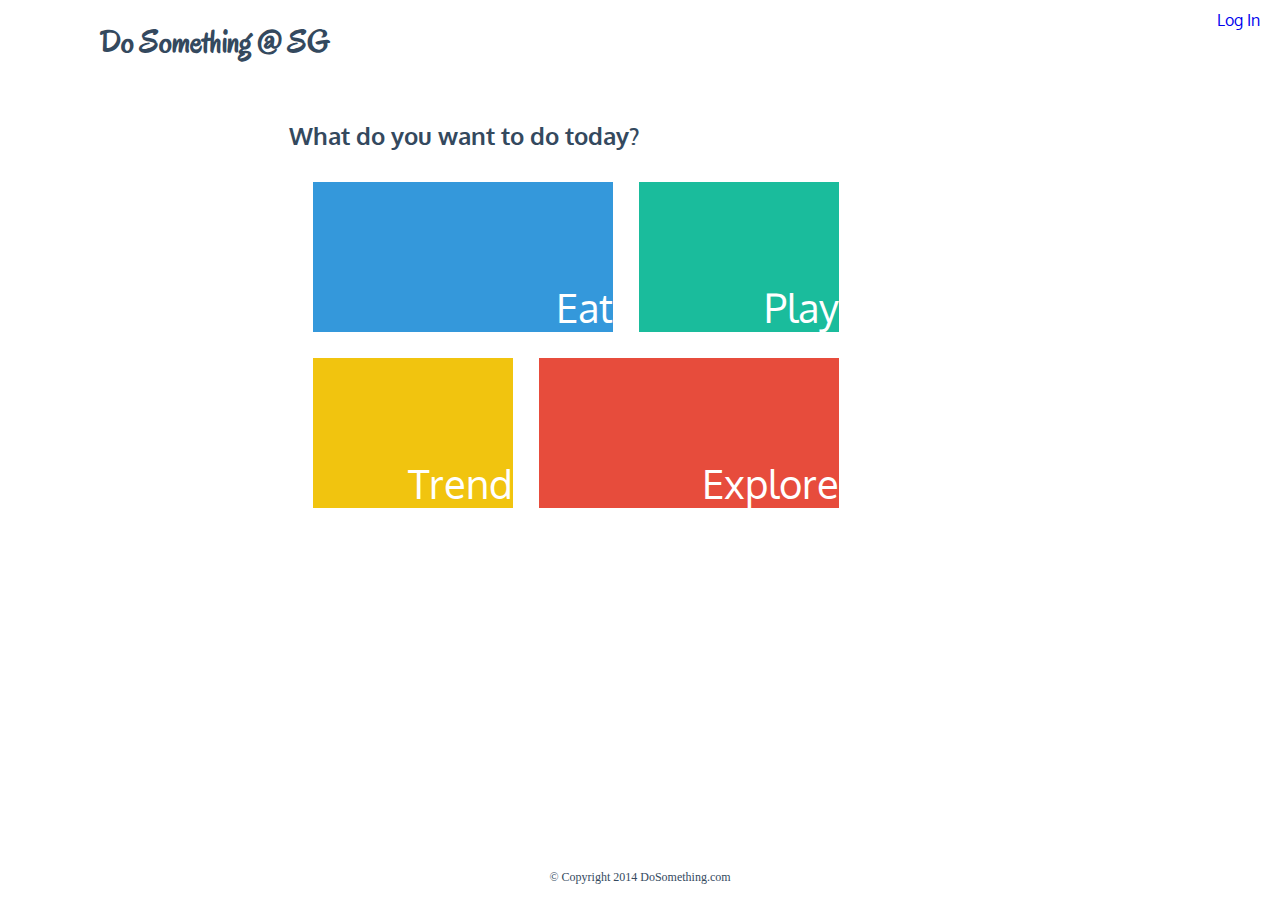
==== htdocs/index.html @ dcf3c5cd "html documents commit" ====
<!DOCTYPE html>
	<head>
		<meta charset= "UTF-8">
		<link rel = "stylesheet" href = "assets/css/styles.css"/>
		<link rel = "stylesheet" href = "assets/css/cells.css"/>
		<link rel="stylesheet" type="text/css" href="http://fonts.googleapis.com/css?family=Oxygen">
		<link rel="stylesheet" type="text/css" href="http://fonts.googleapis.com/css?family=Oregano">
		<title>Welcome to Do Something.sg</title>
	</head>
	<body>
		<script>
			window.fbAsyncInit = function() {
				FB.init({
				  appId      : '337876719693977',
				  xfbml      : true,
				  version    : 'v2.0'
				});
			};

			(function(d, s, id){
			 var js, fjs = d.getElementsByTagName(s)[0];
			 if (d.getElementById(id)) {return;}
			 js = d.createElement(s); js.id = id;
			 js.src = "https://connect.facebook.net/en_US/sdk.js";
			 fjs.parentNode.insertBefore(js, fjs);
			}(document, 'script', 'facebook-jssdk'));

			function checkLoginState() {
			  FB.getLoginStatus(function(response) {
			    statusChangeCallback(response);
			  });
			  console.log("hi");
			}
	    </script>
	    <div class = "login-banner">
	    	<div class = "login-btn">
	    		<a href = "www.google.com">Log In</a>
	    	</div>
	    </div>
<div class="fb-login-button" data-size="large" data-auto-logout-link="true" onlogin="checkLoginState();"></div>
		<div id = "body-wrapper">
			<section id = "home-header">
				<h1><span class = "home-logo">Do Something @ SG</span></h1>
			</section>
			<section id = "index-main">
				<div id="index-menu">
					<h2>What do you want to do today?</h2>
					
					<div class = "cell-container">
						
						<a href = "javascript:void(0)">
							<div class = "homecell eat">
								<div class = "cell-content">Eat</div>
							</div>
						</a>
						<a href = "javascript:void(0)">
							<div class = "homecell play">
								<div class = "cell-content">Play</div>
							</div>
						</a>
						<a href = "javascript:void(0)">
							<div class = "homecell trend">
								<div class = "cell-content">Trend</div>
							</div>
						</a>
						<a href = "javascript:void(0)">
							<div class = "homecell explore">
								<div class = "cell-content">Explore</div>
							</div>
						</a>
					</div>
				</div>	
			</section>
			<section class = "footer">
				<footer>&copy; Copyright 2014 DoSomething.com </footer>
			</section>			

		</div>

	</body>



</html>
---- htdocs/assets/css/styles.css ----
/*
Theme Name: Flat-Boxy
Description: Custom WP Theme for DoSmth
Version: 1;
Author: windsolace;
*/

/***************** Generic classes *****************/
html, body{
	font-family: 'Oxygen', serif;
	color: #34495E;
	position: absolute;
	height:100%;
	width: 100%;
	padding: 0;
	margin: 0;
}
h1{
	font-family: "Oregano", serif;
	position:absolute;
	width: 80%;
	left: 100px;
}
.center{
	text-align:center;
}
#body-wrapper{ 
	position: relative; /* Relative to html doc */
	min-height: 100%;
	overflow: auto; /* Make content conform to its size */
}
.btn-col{
	width:80%;
	position:relative;
	text-align:center;
	margin: 5px 5px 5px 5px;
	text-decoration:none;
	font-weight:bolder;
	color:white;
}
.btn-block{
	width:90%;
	height:30px;
	text-align:center;
	position:relative;
	border: 1px solid #3b5998;
	line-height:30px;
	background-color:#3b5998;
	border-radius:5px;
	transition: ease opacity 0.4s;
}
.btn-block:hover{
	opacity:0.6;
}
.btn-block:active{
	opacity:0.9;
}

span.fb-icon{
	background-image:url("../img/sprites/facebookIcon30x30.jpg");
	height:30px;
	width:30px;
	position:absolute;
	left:0px;
}
/***************** End Generic classes *****************/

/***************** .login *****************/
.login-banner{
	position:absolute;
	top:10px;
	width:100%;
	z-index:1;
}
.login-btn{
	margin: 0px 20px 0px 0px;
	text-align:right;
}
.login-btn a{
	text-decoration:none;
}

div.s-left{
	position:relative;
	float:left;
	width:60%;
	left:5%;
	margin-bottom:30px;
}
div.s-left h1{
	position:relative;
	left:10px;
}
div.s-right{
	position:fixed;
	float:right;
	top: 50px;
	right:5%;
	width:30%;
	background-color:#CCD6E0;
	border-radius:5px;
}
div.s-right h1{
	left:0px;
	position:relative;
	margin: 10px 0px 0px 0px;
	text-align:center;
	width:100%;
}
ul.login-btn-group{
	list-style-type:none;
	padding-left:10%;
	margin: 0px 0px 0px 0px;
}
.upper-container .description{
	padding: 0px 10px 10px 10px;
}

/***************** End .login *****************/

/***************** #header *****************/
#home-header{
	position:relative;
	width: 100%;
	height: 100px;
}
#header{
	position:absolute;
	width: 100%;
	height: 100px;
	background-color:#ECF0F1;
	margin-top: 0;
	top:0;
}
.site-title{
	width:70%;
}
/***************** End #header *****************/

/***************** #index-menu *****************/
/*#index-menu1{
	min-height:100px;
	max-width: 800px;
	margin: 15px 0 15px 0;
	text-align:center;
	margin-left:auto;
	margin-right:auto;
}*/
#index-main{
	position: relative;
	min-width: 400px;
	height:100%;
	/*max-width: 1200px;*/
	width: 90%;
	overflow:auto;

}
div#index-menu{
	position: relative;
	min-width: 250px;
	max-width: 750px;
	width: 80%;
	margin-left:auto;
	margin-right:auto;
	padding-bottom: 50px;
}
#index-menu h2{
	text-align:center;

}

#index-buttons{
	width: 50%;
	height:100px;
	margin-left:auto;
	margin-right:auto;
	text-align:center;
	
}
/***************** End #index-menu *****************/

/***************** Start mobile styles *****************/
section#mobile-nav{
	width:100%;
	height:50px;
	position:fixed;
	background-color: white;
	z-index:2;
}
div.mobile-nav-list-wrapper{
	top:50px;
	position:absolute;
	width:30%;
	transition: 0.5s ease;
}
div.mobile-nav-list-wrapper.open{
	right:-20px;
}
div.mobile-nav-list-wrapper.closed{
	right:-200px;
}
ul.mobile-nav-list{
	position:relative;
	padding-left:0px;
}
ul.mobile-nav-list li{
	list-style-type:none;
}
div.mobile-menu-button{
	height:25px;
	width:180px;
	border: solid 1px black;
	//padding-left: 100px;
	background-color:white;
}
div.nav-stick-right{
	position:absolute;
	right:0px;
}
span#mobile-menu-icon{
	font-size:250%;
	width: 50px;
	height:50px;
	border-radius: 5px;
	display:block;
	margin:0;
	padding:0;
	overflow:hidden;
	z-index:2;
	/*border: 3px solid black;*/
}
#mobile-menu-icon img{
	content:url("../img/sprites/mobile-menu.png");
}
#mobile-menu-icon:hover img{
	-webkit-transform: translate(-50px, 0);
}
/***************** End mobile styles *****************/

/***************** #navigation *****************/
#navigation{
	float: right;
	width:200px;
	min-height:100px;
	height: auto;
	position: fixed;
	top: 120px;
	right: -150px;
	z-index: 1;
	transition: 0.5s ease;
	//background: #00FFFF;

}
#navigation.open{
	right: 0px;
}
#navigation.closed{
	right:-150px;
}

#navigation a{
	position: absolute;
	text-decoration:none;
	float:right;
	
}

div.nav-wrap{
	min-height: 100px;
	height:100%;
	position: relative;
}

span#menu-icon{
	font-size:250%;
	width: 50px;
	height:50px;
	border-radius: 5px;
	display:block;
	//background-image:url("../img/sprites/menu.png");
	margin:0;
	padding:0;
	overflow:hidden;
	z-index:2;
	/*border: 3px solid black;*/
}
#menu-icon img{
	z-index:1;
	content:url("../img/sprites/menu.png");
}
#menu-icon:hover img{
	-webkit-transform: translate(-50px, 0);
}

#navigation ul{
	float:left;
	top: 0px;
	//right: 50px;
	width:200px;
	list-style: none;
	text-align:center;
	margin-top:0;
	margin-left:50px;
	padding-left:0;
	height:100%;
	border-radius:5px;
	background-color:#27AE60;

}

#navigation ul li div.menu-button{
	float:left;
	width: 130px;
	height:30px;
	margin: 10px 0px 10px 10px;
	//background-color:#1ABC9C;
	text-align:center;
	line-height:30px;
	color:white;
}
#navigation ul li div.menu-button:hover{

	background-color:#2ECC71;
	border-radius:5px;
	text-align:center;
	line-height:30px;
}
/***************** End #navigation *****************/

/***************** #main *****************/
#main{
	position: relative;
	min-width: 250px;
	height:100%;
	/*max-width: 1200px;*/
	width: 100%;
	/*margin-top: 100px;*/
	//padding: 10px 10px 50px 0px;
	transition: 0.5s ease;
	right:0px;
	overflow:auto;
}
#main.fade{
	//background-color:black;
	opacity:0.2;
	right:180px;
}

#main-content{
	position: relative;
	//height:100%;
	width:80%;
	margin-left:auto;
	margin-right:auto;
	padding-bottom: 50px;
}

/**Creates a square banner tilted at 25 deg**/
/*
h1 span.home-logo{
	font-family: "Oregano", serif;
	margin:20px 0 20px 0;
	background-color:#e67e22;
	width: 150px;
	height:100px;
	top:0;
	left: 50px;
	color:white;
	position:absolute;
	text-align:center;
	padding-top: 20px;
	//line-height:80px;
	overflow:auto;
	-webkit-transform:rotate(-25deg);
}
*/
span.logo{
	position:absolute;
	height:100px;
	background-image: url('../img/logo2.jpg');
	background-repeat: no-repeat;
	width:100%;
	overflow:auto;
	display:block;
}

h2{
	width: 70%;
	margin:20px 0 0 0;

}
/***************** End #main *****************/

/***************** #footer *****************/
section.footer{
	position:absolute;
	width:100%;
	bottom: 15px;
	text-align:center;
}

footer{
	position:relative;
	font: normal normal 12px Coming Soon;
}

/***************** End #footer *****************/

/*************** Start media Queries ****************/
@media only screen and (min-width:680px){
	section#mobile-nav{
		display:none;
	}
}

@media only screen and (max-width:679px){
	div.nav-wrap{
		display:none;
	}
	h1.site-title{
		left:50px;
	}
	header.site-header{
		padding-top:50px;
	}
}

@media only screen and (max-width:674px){
	.btn-block{
		color:transparent;
		text-align:center;
	}
	span.fb-icon{
		left:33%;
	}
}
/*************** End media Queries ****************/
---- htdocs/assets/css/cells.css ----
/*****************cell options*****************/

div.cell-container{
	padding: 20px 20px 20px 20px;
	margin-left: auto;
	margin-right:auto;
	text-align:center;
}
/*
* Normal cell is used in landing pages
*/
.cell{
	position:relative;
	display: inline-block; /*this displays them side by side*/
	height: 200px;
	width:200px;
	border: 1px solid black;
	border-radius:10px;
	margin: 10px 10px 10px 10px;
	overflow:hidden;
	//transition: ease background-color 0.4s;
}
.cell span:hover{
	//background-color:gray;
	opacity:1;
}


div.cell a, div.cell-container a{ /*removes a dash for a tags*/
	color:black;
	text-decoration: none;
}

.cell span{
	display:block;
	width:100%;
	height:200px;
	overflow:hidden;
	position:absolute;
	opacity:0.5;
	z-index:1;
}
.cell img.cell-img{
	max-width:120%;
	max-height:120%;
}
.cell .cell-title{
	bottom:0px;
	height:30px;
	width:100%;
	line-height:30px;
	position:absolute;

}


div.homecell{
	display: inline-block; /*this displays them side by side*/
	//line-height:100px;
	height: 100px;
	width:100px;
	border: 1px solid WHITE;
	border-radius:30px;
	margin: 10px 10px 10px 10px;
	position:relative;
	transition: ease background-color 0.4s;
}

div.homecell div.cell-content{
	color:white;
	bottom:0;
	right:0;
	font-size:250%;
	position:absolute;
}
div.homecell:active{
	opacity:0.7;
}

div.homecell.eat{
	background-color:#3498db;
	height: 150px;
	width:300px;
	border-radius:0px;
	margin: 10px 10px 10px 10px;
}
div.homecell.play{
	background-color:#1abc9c;
	height: 150px;
	width:200px;
	border-radius:0px;
	margin: 10px 10px 10px 10px;
}
div.homecell.trend{
	background-color:#f1c40f;
	height: 150px;
	width:200px;
	border-radius:0px;
	margin: 10px 10px 10px 10px;
}
div.homecell.explore{
	background-color:#e74c3c;
	height: 150px;
	width:300px;
	border-radius:0px;
	margin: 10px 10px 10px 10px;
}

div.homecell.eat:hover{
	background-color:#2980b9;
	height: 150px;
	width:300px;
	border-radius:0px;
	margin: 10px 10px 10px 10px;
}
div.homecell.play:hover{
	background-color:#16a085;
	height: 150px;
	width:200px;
	border-radius:0px;
	margin: 10px 10px 10px 10px;
}
div.homecell.trend:hover{
	background-color:#f39c12;
	height: 150px;
	width:200px;
	border-radius:0px;
	margin: 10px 10px 10px 10px;
}
div.homecell.explore:hover{
	background-color:#c0392b;
	height: 150px;
	width:300px;
	border-radius:0px;
	margin: 10px 10px 10px 10px;
}

div.homecell:hover div.cell-content{
	font-size: 300%;
	color:white;

}
/*div.homecell:hover{
	background-color:gray;
}*/




/*end cell options*/
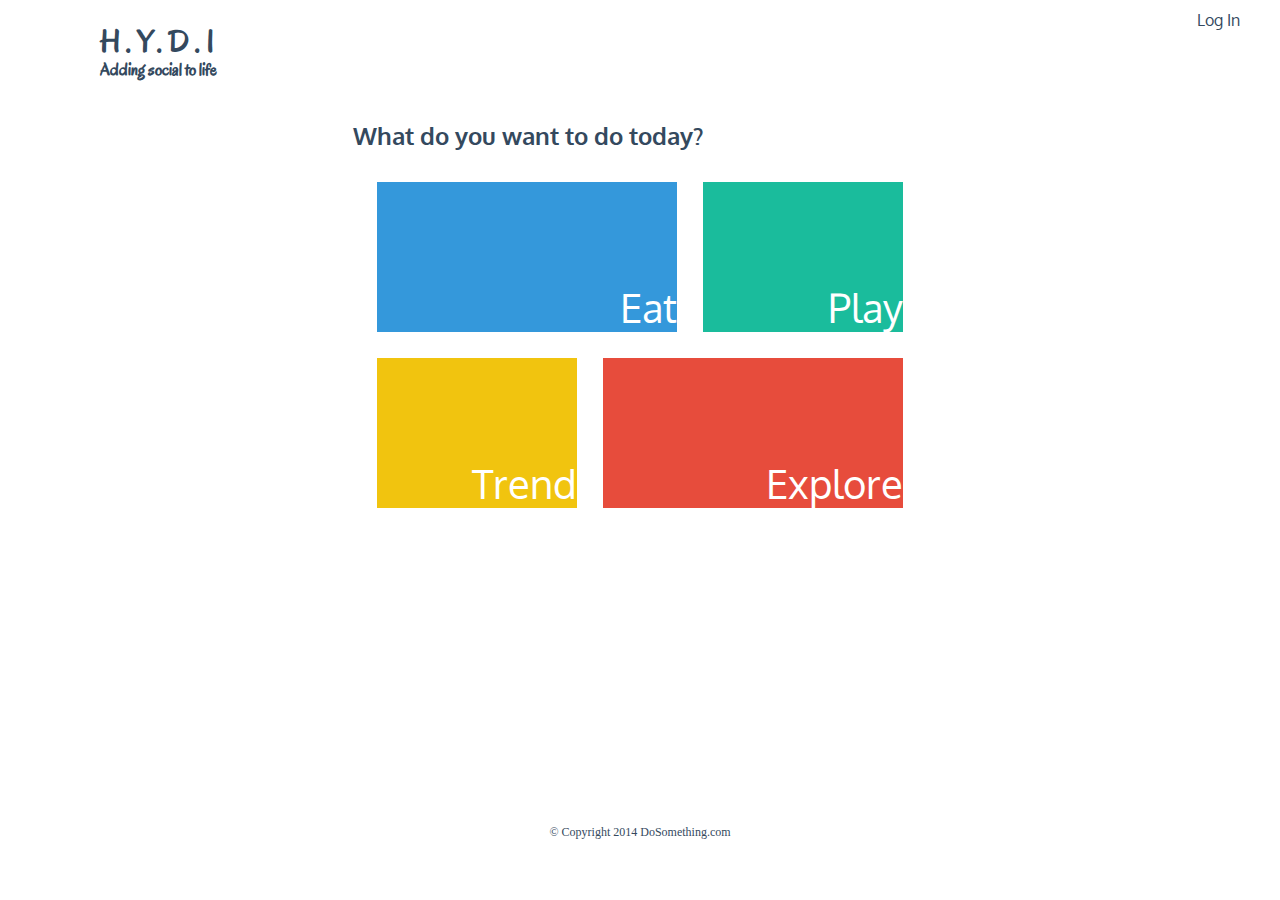
==== commit 5c404b17: "Updated SVN HTML to match changes from Production" ====
--- a/htdocs/index.html
+++ b/htdocs/index.html
@@ -5,7 +5,7 @@
 		<link rel = "stylesheet" href = "assets/css/cells.css"/>
 		<link rel="stylesheet" type="text/css" href="http://fonts.googleapis.com/css?family=Oxygen">
 		<link rel="stylesheet" type="text/css" href="http://fonts.googleapis.com/css?family=Oregano">
-		<title>Welcome to Do Something.sg</title>
+		<title>Welcome to H.Y.D.I</title>
 	</head>
 	<body>
 		<script>
@@ -29,18 +29,20 @@
 			  FB.getLoginStatus(function(response) {
 			    statusChangeCallback(response);
 			  });
-			  console.log("hi");
 			}
 	    </script>
+		<div class="fb-login-button" data-size="large" data-auto-logout-link="true" onlogin="checkLoginState();"></div>
 	    <div class = "login-banner">
 	    	<div class = "login-btn">
 	    		<a href = "www.google.com">Log In</a>
 	    	</div>
 	    </div>
-<div class="fb-login-button" data-size="large" data-auto-logout-link="true" onlogin="checkLoginState();"></div>
 		<div id = "body-wrapper">
-			<section id = "home-header">
-				<h1><span class = "home-logo">Do Something @ SG</span></h1>
+			<section id="home-header" class="site-header" role="banner">
+				<h1 class = "site-title">
+					<a href="http://hydi.voqux.com/" rel="home">H.Y.D.I</a>
+					<p>Adding social to life</p>
+				</h1>
 			</section>
 			<section id = "index-main">
 				<div id="index-menu">
--- a/htdocs/assets/css/styles.css
+++ b/htdocs/assets/css/styles.css
@@ -11,9 +11,10 @@
 	color: #34495E;
 	position: absolute;
 	height:100%;
+	min-height:96%;
 	width: 100%;
 	padding: 0;
-	margin: 0;
+	margin:0px 0px 0px 0px;
 }
 h1{
 	font-family: "Oregano", serif;
@@ -25,8 +26,9 @@
 	text-align:center;
 }
 #body-wrapper{ 
-	position: relative; /* Relative to html doc */
-	min-height: 100%;
+	position: absolute; /* Relative to html doc */
+	width:100%;
+	min-height: 95%;
 	overflow: auto; /* Make content conform to its size */
 }
 .btn-col{
@@ -63,7 +65,21 @@
 	position:absolute;
 	left:0px;
 }
+.clear:after{
+	clear:both;
+	content:"";
+	display:table;
+}
 /***************** End Generic classes *****************/
+
+/***************** Colours *****************/
+.light-gray{
+	background-color:#cddcd5;
+}
+.gray{
+	background-color:#d3d3d3;
+}
+/***************** Colours *****************/
 
 /***************** .login *****************/
 .login-banner{
@@ -78,6 +94,13 @@
 }
 .login-btn a{
 	text-decoration:none;
+}
+.login-banner a{
+	position:relative;
+	float:right;
+	text-decoration:none;
+	right:20px;
+	color:#34495E;
 }
 
 div.s-left{
@@ -135,6 +158,18 @@
 .site-title{
 	width:70%;
 }
+.site-title a{
+	text-decoration:none;
+	color:#34495E;
+	font-size:32px;
+	letter-spacing:6px;
+}
+.site-title p{
+	font-size: 18px;
+	line-height: 15px;
+	padding: 0px 0px 0px 0px;
+	margin: 0px 0px 0px 0px;
+}
 /***************** End #header *****************/
 
 /***************** #index-menu *****************/
@@ -150,8 +185,7 @@
 	position: relative;
 	min-width: 400px;
 	height:100%;
-	/*max-width: 1200px;*/
-	width: 90%;
+	/*width: 90%;*/
 	overflow:auto;
 
 }
@@ -201,17 +235,30 @@
 }
 ul.mobile-nav-list{
 	position:relative;
-	padding-left:0px;
+	padding: 5px 5px 5px 5px;
+	border: solid 1px black;
+	border-radius: 5px;
+	background-color:#34495E;
+	opacity:0.9;
 }
 ul.mobile-nav-list li{
 	list-style-type:none;
+	margin: 10px 10px 10px 10px;
+}
+ul.mobile-nav-list li a{
+	text-decoration:none;
+	color:white;
+	height:30px;
+	width:100%;
 }
 div.mobile-menu-button{
 	height:25px;
 	width:180px;
-	border: solid 1px black;
+	padding-top: 5px;
+	//border: solid 1px black;
 	//padding-left: 100px;
-	background-color:white;
+	background-color:transparent;
+	text-decoration:none;
 }
 div.nav-stick-right{
 	position:absolute;
@@ -264,6 +311,10 @@
 	float:right;
 	
 }
+#navigation .nav-list a{
+	width:100%;
+	position:relative;
+}
 
 div.nav-wrap{
 	min-height: 100px;
@@ -282,7 +333,6 @@
 	padding:0;
 	overflow:hidden;
 	z-index:2;
-	/*border: 3px solid black;*/
 }
 #menu-icon img{
 	z-index:1;
@@ -319,12 +369,47 @@
 	color:white;
 }
 #navigation ul li div.menu-button:hover{
-
 	background-color:#2ECC71;
 	border-radius:5px;
 	text-align:center;
 	line-height:30px;
 }
+
+/*** Breadcrumbs ***/
+#breadcrumbs{
+    list-style:none;
+    margin-left:5%;
+    overflow:hidden;
+}
+#breadcrumbs a{
+	text-decoration:none;
+	color:#34495E;
+}
+#breadcrumbs li{
+    float:left;
+    margin-right:15px;
+}
+
+#breadcrumbs li a{
+    text-decoration: none;
+    width:100%;
+}
+ 
+#breadcrumbs .separator{
+    font-weight:700;
+    /*font-size:20px;*/
+    color:#999;
+}
+
+#breadcrumbs .blk-arrow{
+	/*border-style:solid;*/
+	border-width:thin;
+}
+#breadcrumbs span{
+	padding-left:10px;
+	padding-right:10px
+}
+/*** End Breadcrumbs ***/
 /***************** End #navigation *****************/
 
 /***************** #main *****************/
@@ -348,32 +433,34 @@
 
 #main-content{
 	position: relative;
-	//height:100%;
 	width:80%;
 	margin-left:auto;
 	margin-right:auto;
 	padding-bottom: 50px;
 }
-
-/**Creates a square banner tilted at 25 deg**/
-/*
-h1 span.home-logo{
-	font-family: "Oregano", serif;
-	margin:20px 0 20px 0;
-	background-color:#e67e22;
-	width: 150px;
-	height:100px;
-	top:0;
-	left: 50px;
-	color:white;
-	position:absolute;
-	text-align:center;
-	padding-top: 20px;
-	//line-height:80px;
-	overflow:auto;
-	-webkit-transform:rotate(-25deg);
-}
-*/
+#main.fade{
+	//background-color:black;
+	opacity:0.2;
+	right:180px;
+}
+
+#main-content{
+	position: relative;
+	width:80%;
+	margin-left:auto;
+	margin-right:auto;
+	padding-bottom: 50px;
+}
+
+#main-banner{
+	width:100%;
+	height:220px;
+	text-align:center;
+}
+#main-banner img{
+	height: 100%;
+}
+
 span.logo{
 	position:absolute;
 	height:100px;
@@ -387,9 +474,86 @@
 h2{
 	width: 70%;
 	margin:20px 0 0 0;
-
+}
+
+input[type=text]{
+	padding: 10px;
+	border:solid 1px #dcdcdc;
+	width:50%;
+	max-width:377px;
+	transition: box-shadow 0.3s, border 0.3s;
+}
+input[type=text]:focus{
+	border:solid 1px #707070;
+	box-shadow: 0 0 5px 1px #969696;
+}
+input[type=submit]{
+	padding:10px;
+	font-weight:bold;
+	border: 1px solid #34495E;
+	color:#34495E;
+	background-color:white;
+	border:none;
+	transition: ease background-color 0.4s;
+}
+input[type=submit]:hover{
+	background-color:#d8d8d8;
 }
 /***************** End #main *****************/
+
+/***************** Start .row *****************/
+.row{
+	margin-top:20px;
+}
+.row .content{
+	padding-left:15px;
+}
+.row .btn-transit{
+	text-align:center;
+	line-height:45px;
+	width:100%;
+}
+.row .btn-transit:hover{
+	background-color:#b8c6bf;
+}
+.grid-6 p{
+	padding-left:10px;
+	padding-right:10px;
+}
+.columns{
+	float:left;
+}
+.columns .grid-header{
+	height: 50px;
+	line-height:50px;
+	text-align: center;
+	background-color: #34495E;
+	color: white;
+	margin-bottom: 10px;
+}
+.columns .grid-header span{
+	vertical-align:middle;
+}
+.grid-2{
+	width:16.666667%;
+}
+.grid-3{
+	width:25%;
+}
+.grid-3 .content{
+	margin-bottom:15px;
+}
+.grid-6{
+	width:50%;
+}
+.grid-12{
+	width:100%;
+}
+.grid-12 h2{
+	text-align:center;
+	width:100%;
+}
+/***************** End .row *****************/
 
 /***************** #footer *****************/
 section.footer{
@@ -400,6 +564,7 @@
 }
 
 footer{
+	height:100%;
 	position:relative;
 	font: normal normal 12px Coming Soon;
 }
@@ -407,6 +572,12 @@
 /***************** End #footer *****************/
 
 /*************** Start media Queries ****************/
+@media only screen and (max-width:760px){
+	.columns{
+		float:none;
+		width:100%;
+	}
+}
 @media only screen and (min-width:680px){
 	section#mobile-nav{
 		display:none;
@@ -419,9 +590,27 @@
 	}
 	h1.site-title{
 		left:50px;
+		z-index:1;
 	}
 	header.site-header{
+		position:relative;
 		padding-top:50px;
+	}
+	section#mobile-nav{
+		width:100%;
+		height:50px;
+		position:fixed;
+		background-color: transparent;
+	}
+	#site-title a{
+		z-index:1;
+	}
+	.login-banner a{
+		display:none;
+		right:60px;
+	}
+	#navigation.open, #navigation.closed{
+		z-index:-1;
 	}
 }
 
@@ -434,4 +623,20 @@
 		left:33%;
 	}
 }
-/*************** End media Queries ****************/
+@media only screen and (max-height:395px){
+	ul.mobile-nav-list{
+		height:100px;
+	}
+	ul.mobile-nav-list li{
+		display:inline;
+		width:30%;
+		margin: 0px 0px 0px 0px;
+		position:relative;
+		float:left;
+	}
+	div.mobile-nav-list-wrapper.open{
+		width:90%;
+	}
+}
+
+/*************** End media Queries ****************/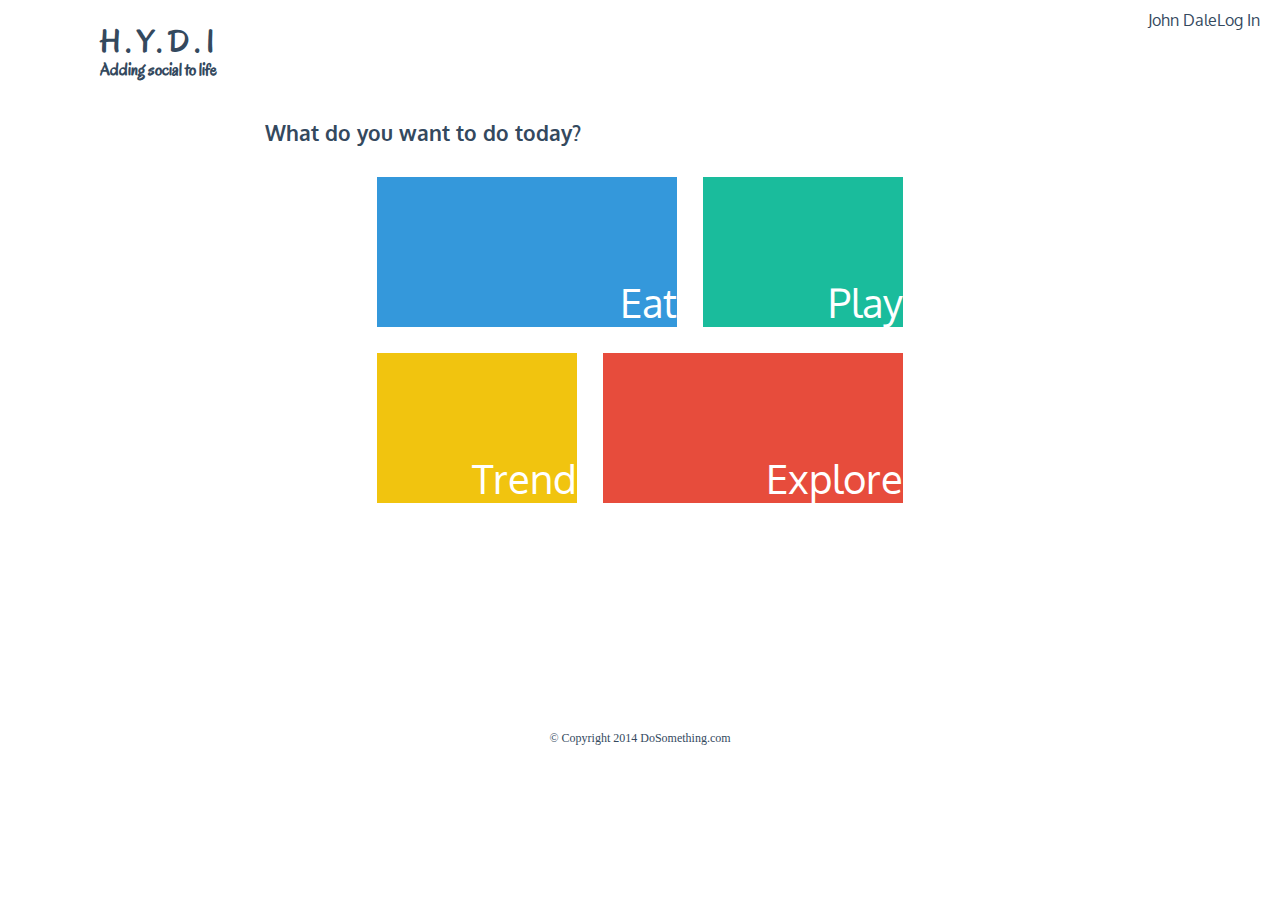
==== commit 9a2dd4dd: "Added function to user profile page to return user fb profile pic. Updated index html markup for log" ====
--- a/htdocs/index.html
+++ b/htdocs/index.html
@@ -33,9 +33,9 @@
 	    </script>
 		<div class="fb-login-button" data-size="large" data-auto-logout-link="true" onlogin="checkLoginState();"></div>
 	    <div class = "login-banner">
-	    	<div class = "login-btn">
-	    		<a href = "www.google.com">Log In</a>
-	    	</div>
+	    	<a href = ""><span class = "login">Log In</span></a>
+    		<a style="display:none">&nbsp|&nbsp</a>
+    		<a id="login-name" href = ""><span>John Dale</span></a>
 	    </div>
 		<div id = "body-wrapper">
 			<section id="home-header" class="site-header" role="banner">
--- a/htdocs/assets/css/styles.css
+++ b/htdocs/assets/css/styles.css
@@ -10,25 +10,33 @@
 	font-family: 'Oxygen', serif;
 	color: #34495E;
 	position: absolute;
-	height:100%;
 	min-height:96%;
 	width: 100%;
 	padding: 0;
 	margin:0px 0px 0px 0px;
 }
+
 h1{
 	font-family: "Oregano", serif;
 	position:absolute;
 	width: 80%;
 	left: 100px;
 }
+/* Change made 30/3/2015 on h2
+* Added h2 font-size which overwrites existing 1.5em font-size
+* Unable to determine where is setting it to 1.5em
+*/
+h2{
+	font-size:1.3em;
+}
+
 .center{
 	text-align:center;
 }
-#body-wrapper{ 
+div#body-wrapper{ 
 	position: absolute; /* Relative to html doc */
 	width:100%;
-	min-height: 95%;
+	min-height: 90%;
 	overflow: auto; /* Make content conform to its size */
 }
 .btn-col{
@@ -65,6 +73,57 @@
 	position:absolute;
 	left:0px;
 }
+ul.no-list{
+	list-style:none;
+	padding-left:0px;
+}
+ul.rate-list{
+	width:100px;
+	margin-left:auto;
+	margin-right:auto;
+}
+ul.rate-list li{
+	text-align:left;
+	margin-top:10px;
+	margin-right:10px;
+}
+
+/**********************Icons***************************/
+span.icon{
+	height:25px;
+	width:25px;
+	display:block;
+}
+span.icon-medium{
+	height:50px;
+	display:block;
+}
+span.up-arrow{
+	background: url('../img/sprites/icon_up_vote.png') no-repeat;
+}
+span.down-arrow{
+	background: url('../img/sprites/icon_down_vote.png') no-repeat;
+}
+span.tick-mark{
+	background: url('../img/sprites/icon_tick_mark.png') no-repeat;
+}
+span.icon:hover{
+	background-position: -25px;
+	cursor:pointer;
+}
+span.icon span{
+	line-height:25px;
+	margin-left:50px;
+}
+span.icon-medium span{
+	line-height:40px;
+	margin-left:50px;
+}
+ul.icon-vote{
+	margin-right:25px;
+}
+
+/**********************End Icons***************************/
 .clear:after{
 	clear:both;
 	content:"";
@@ -81,6 +140,34 @@
 }
 /***************** Colours *****************/
 
+
+/***************** Shapes *****************/
+.circle{
+	border-radius:50%;
+}
+.up-arrow-single{
+	background: url('../img/sprites/icon_up_single.png') no-repeat;
+}
+.down-arrow-single{
+	background: url('../img/sprites/icon_down_single.png') no-repeat;
+}
+.tick-mark-single{
+	background: url('../img/sprites/icon_tick_single.png') no-repeat;
+}
+.phone{
+	background: url('../img/sprites/phone.png') no-repeat;
+}
+.clock{
+	background: url('../img/sprites/operatinghours.png') no-repeat;
+}
+.globe{
+	background: url('../img/sprites/website.png') no-repeat;
+}
+.location-marker{
+	background: url('../img/sprites/location.png') no-repeat;
+}
+/***************** shapes *****************/
+
 /***************** .login *****************/
 .login-banner{
 	position:absolute;
@@ -115,7 +202,7 @@
 	left:10px;
 }
 div.s-right{
-	position:fixed;
+	position:relative;
 	float:right;
 	top: 50px;
 	right:5%;
@@ -139,6 +226,7 @@
 	padding: 0px 10px 10px 10px;
 }
 
+
 /***************** End .login *****************/
 
 /***************** #header *****************/
@@ -157,6 +245,8 @@
 }
 .site-title{
 	width:70%;
+	position:absolute;
+	font-family: "Oregano", serif;
 }
 .site-title a{
 	text-decoration:none;
@@ -199,8 +289,7 @@
 	padding-bottom: 50px;
 }
 #index-menu h2{
-	text-align:center;
-
+	text-align:left;
 }
 
 #index-buttons{
@@ -213,13 +302,38 @@
 }
 /***************** End #index-menu *****************/
 
+/***************** Start Tables *****************/
+table{
+
+}
+table#past-activities{
+	margin-right:auto;
+	margin-left:auto;
+}
+table td{
+	padding-right:50px;
+	padding-top:20px;
+}
+table td a{
+	color: inherit;
+	text-decoration:none;
+}
+#past-list h2{
+	margin-left:auto;
+	margin-right:auto;
+	width:25%;
+}
+
+/***************** End Tables *****************/
+
+
 /***************** Start mobile styles *****************/
 section#mobile-nav{
 	width:100%;
 	height:50px;
-	position:fixed;
+	position:absolute;
 	background-color: white;
-	z-index:2;
+	z-index:1;
 }
 div.mobile-nav-list-wrapper{
 	top:50px;
@@ -251,7 +365,7 @@
 	height:30px;
 	width:100%;
 }
-div.mobile-menu-button{
+.mobile-menu-button{
 	height:25px;
 	width:180px;
 	padding-top: 5px;
@@ -333,6 +447,7 @@
 	padding:0;
 	overflow:hidden;
 	z-index:2;
+	/*border: 3px solid black;*/
 }
 #menu-icon img{
 	z-index:1;
@@ -358,7 +473,7 @@
 
 }
 
-#navigation ul li div.menu-button{
+#navigation ul li .menu-button{
 	float:left;
 	width: 130px;
 	height:30px;
@@ -368,7 +483,8 @@
 	line-height:30px;
 	color:white;
 }
-#navigation ul li div.menu-button:hover{
+#navigation ul li .menu-button:hover{
+
 	background-color:#2ECC71;
 	border-radius:5px;
 	text-align:center;
@@ -433,6 +549,7 @@
 
 #main-content{
 	position: relative;
+	//height:100%;
 	width:80%;
 	margin-left:auto;
 	margin-right:auto;
@@ -472,7 +589,7 @@
 }
 
 h2{
-	width: 70%;
+	width: 90%;
 	margin:20px 0 0 0;
 }
 
@@ -499,6 +616,22 @@
 input[type=submit]:hover{
 	background-color:#d8d8d8;
 }
+
+#profile-pic{
+	height: 110px;
+	width:110px;
+	display:block;
+	margin-left:auto;
+	margin-right:auto;
+}
+#profile-pic img{
+	height:100%;
+	width:100%;
+}
+#profile-name{
+	font-weight:bold;
+	font-size:1.5em;
+}
 /***************** End #main *****************/
 
 /***************** Start .row *****************/
@@ -538,13 +671,13 @@
 	width:16.666667%;
 }
 .grid-3{
-	width:25%;
+	width:24.75%;
 }
 .grid-3 .content{
 	margin-bottom:15px;
 }
 .grid-6{
-	width:50%;
+	width:49.75%;
 }
 .grid-12{
 	width:100%;
@@ -559,7 +692,7 @@
 section.footer{
 	position:absolute;
 	width:100%;
-	bottom: 15px;
+	bottom: 0px;
 	text-align:center;
 }
 
@@ -639,4 +772,5 @@
 	}
 }
 
-/*************** End media Queries ****************/+
+/*************** End media Queries ****************/
--- a/htdocs/assets/css/cells.css
+++ b/htdocs/assets/css/cells.css
@@ -20,6 +20,28 @@
 	overflow:hidden;
 	//transition: ease background-color 0.4s;
 }
+/*
+* Cells for Hydi Trends
+*/
+.trend-cell{ 
+	height:inherit;
+	width:50%;
+	min-width:200px;
+	max-width:300px;
+}
+.trend-cell .subtitle{
+	font-size:13px;
+	opacity:1;
+	color:#9CA6B0; /*0.5 opacity of theme font color*/
+	height:20px;
+}
+.trend-cell ul,ol{
+	padding:20px 20px;
+}
+.trend-cell ul,ol li{
+	line-height:30px;
+}
+
 .cell span:hover{
 	//background-color:gray;
 	opacity:1;
